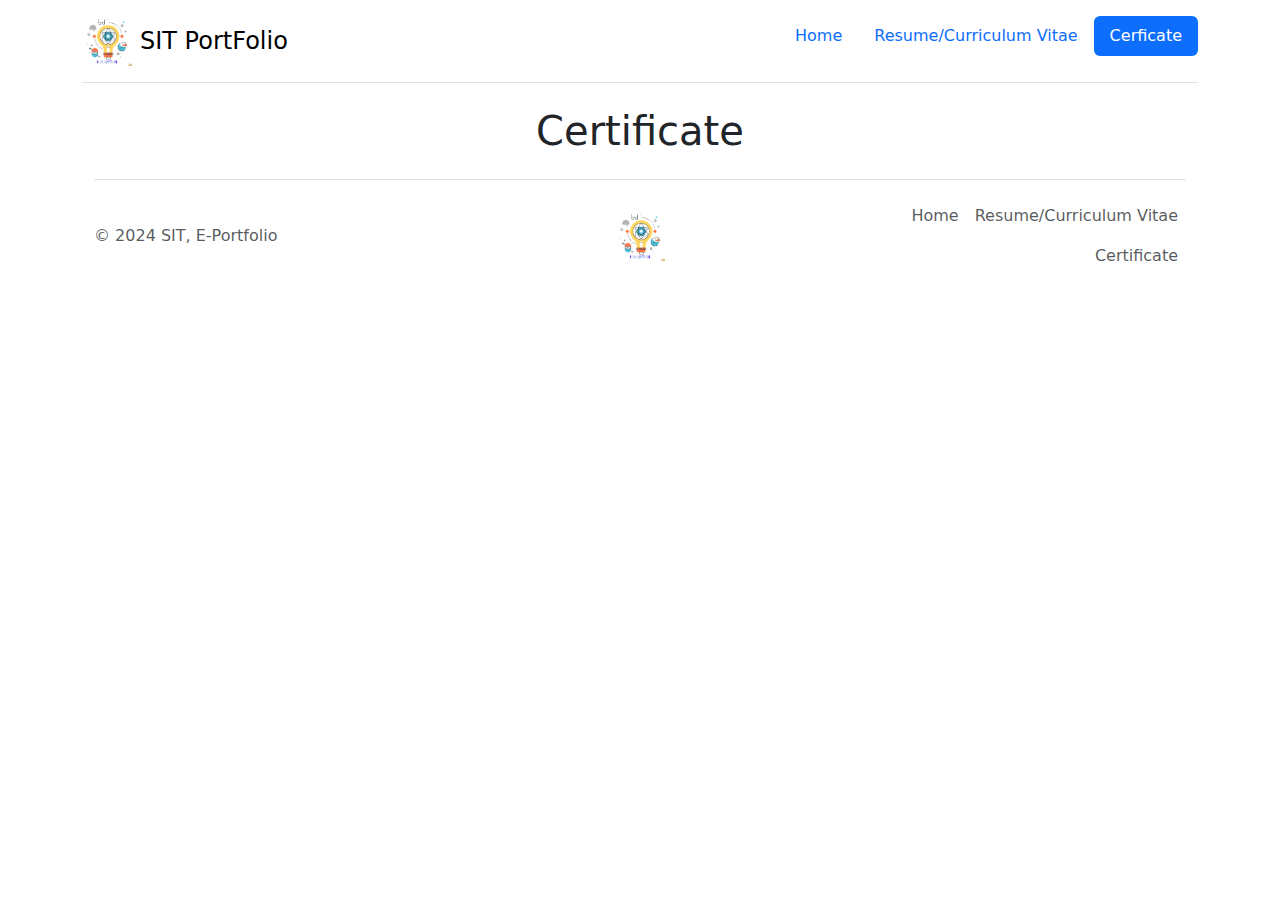
==== certificate.html @ e85dc21f "add some concent" ====
<!DOCTYPE html>
<html lang="en">
<head>
    <meta charset="UTF-8">
    <meta name="viewport" content="width=device-width, initial-scale=1.0">
    <link href="https://cdn.jsdelivr.net/npm/bootstrap@5.3.3/dist/css/bootstrap.min.css" rel="stylesheet" integrity="sha384-QWTKZyjpPEjISv5WaRU9OFeRpok6YctnYmDr5pNlyT2bRjXh0JMhjY6hW+ALEwIH" crossorigin="anonymous">
    <link rel="stylesheet" href="./assets/css/styles.css">
    <!-- Favicon-->
    <link rel="icon" type="image/x-icon" href="assets/img/JBWebLogo.png" />
    <title>E-Porfolio-SIT</title>
</head>
<body class="container"> 
    <nav>
      <header class="d-flex flex-wrap justify-content-center py-3 mb-4 border-bottom">
        <a href="/" class="d-flex align-items-center mb-3 mb-md-0 me-md-auto link-body-emphasis text-decoration-none">
          <img src="./assets/img/JBWebLogo.png" class="bi me-2" width="50" height="50" />
          <span class="fs-4">SIT PortFolio</span>
        </a>
  
        <ul class="nav nav-pills">
            <li class="nav-item"><a href="./index.html" class="nav-link">Home</a></li>
            <li class="nav-item"><a href="./cv.html" class="nav-link">Resume/Curriculum Vitae</a></li>
            <li class="nav-item"><a href="./certificate.html" class="nav-link active" aria-current="page">Cerficate</a></li>
        </ul>
      </header>
    </nav>

    <h1 class="text-center"> Certificate </h1>


    <div class="container">
        <footer class="d-flex flex-wrap justify-content-between align-items-center py-3 my-4 border-top">
          <p class="col-md-4 mb-0 text-body-secondary">© 2024 SIT, E-Portfolio</p>
      
          <a href="./index.html" class="col-md-4 d-flex align-items-center justify-content-center mb-3 mb-md-0 me-md-auto link-body-emphasis text-decoration-none">
            <img src="./assets/img/JBWebLogo.png" height="50px" width="50px"/>
          </a>
      
          <ul class="nav col-md-4 justify-content-end">
            <li class="nav-item"><a href="./index.html" class="nav-link px-2 text-body-secondary">Home</a></li>
            <li class="nav-item"><a href="./cv.html" class="nav-link px-2 text-body-secondary">Resume/Curriculum Vitae</a></li>
            <li class="nav-item"><a href="./certificate.html" class="nav-link px-2 text-body-secondary">Certificate</a></li>
          </ul>
        </footer>
    </div>
    <script src="https://cdn.jsdelivr.net/npm/bootstrap@5.3.3/dist/js/bootstrap.bundle.min.js" integrity="sha384-YvpcrYf0tY3lHB60NNkmXc5s9fDVZLESaAA55NDzOxhy9GkcIdslK1eN7N6jIeHz" crossorigin="anonymous"></script>
</body>
</html>
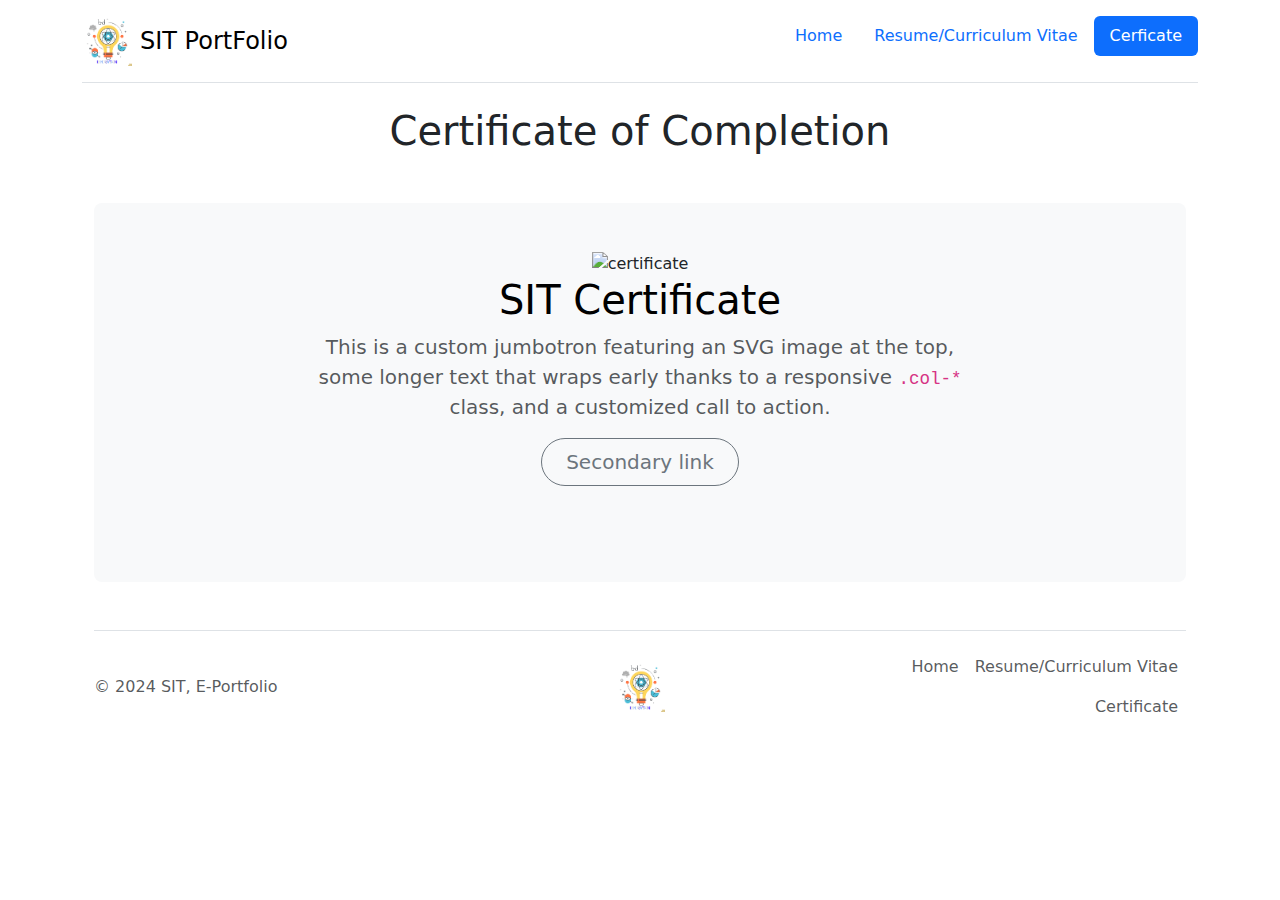
==== commit 4aeef8dd: "adding some templates" ====
--- a/certificate.html
+++ b/certificate.html
@@ -25,8 +25,24 @@
       </header>
     </nav>
 
-    <h1 class="text-center"> Certificate </h1>
+    <h1 class="text-center"> Certificate of Completion </h1>
 
+    <div class="container my-5">
+      <div class="p-5 text-center bg-body-tertiary rounded-3">
+         <img src="" alt="certificate" width="100" height="100" />
+        <h1 class="text-body-emphasis">SIT Certificate</h1>
+        <p class="col-lg-8 mx-auto fs-5 text-muted">
+          This is a custom jumbotron featuring an SVG image at the top, some longer text that wraps early thanks to a responsive <code>.col-*</code> class, and a customized call to action.
+        </p>
+        <div class="d-inline-flex gap-2 mb-5">
+          <a href="./resume_site/doc.html">
+          <button class="btn btn-outline-secondary btn-lg px-4 rounded-pill" type="button">
+            Secondary link
+          </button>
+        </a>
+        </div>
+      </div>
+    </div>
 
     <div class="container">
         <footer class="d-flex flex-wrap justify-content-between align-items-center py-3 my-4 border-top">
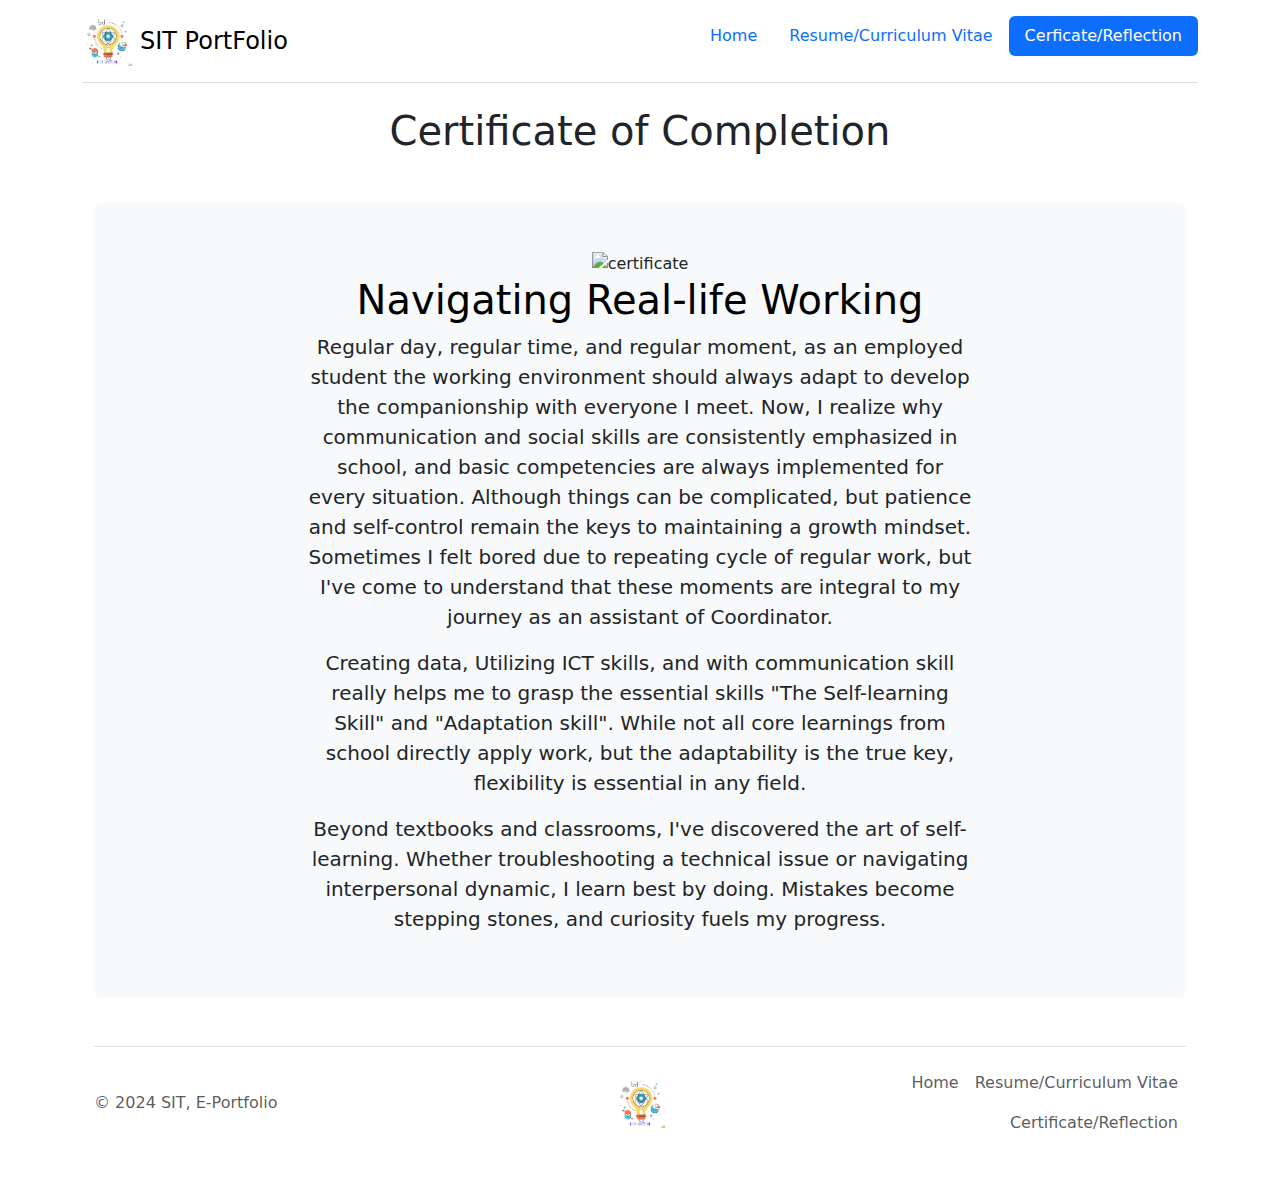
==== commit 1471a9a9: "add some files" ====
--- a/certificate.html
+++ b/certificate.html
@@ -20,7 +20,7 @@
         <ul class="nav nav-pills">
             <li class="nav-item"><a href="./index.html" class="nav-link">Home</a></li>
             <li class="nav-item"><a href="./cv.html" class="nav-link">Resume/Curriculum Vitae</a></li>
-            <li class="nav-item"><a href="./certificate.html" class="nav-link active" aria-current="page">Cerficate</a></li>
+            <li class="nav-item"><a href="./certificate.html" class="nav-link active" aria-current="page">Cerficate/Reflection</a></li>
         </ul>
       </header>
     </nav>
@@ -30,17 +30,16 @@
     <div class="container my-5">
       <div class="p-5 text-center bg-body-tertiary rounded-3">
          <img src="" alt="certificate" width="100" height="100" />
-        <h1 class="text-body-emphasis">SIT Certificate</h1>
-        <p class="col-lg-8 mx-auto fs-5 text-muted">
-          This is a custom jumbotron featuring an SVG image at the top, some longer text that wraps early thanks to a responsive <code>.col-*</code> class, and a customized call to action.
-        </p>
-        <div class="d-inline-flex gap-2 mb-5">
-          <a href="./resume_site/doc.html">
-          <button class="btn btn-outline-secondary btn-lg px-4 rounded-pill" type="button">
-            Secondary link
-          </button>
-        </a>
-        </div>
+        <h1 class="text-body-emphasis">Navigating Real-life Working</h1>
+        <p class="col-lg-8 mx-auto fs-5">
+          Regular day, regular time, and regular moment, as an employed student the working environment should always adapt to develop the companionship with everyone I meet. Now, I realize why communication and social skills are consistently emphasized in school, and basic competencies are always implemented for every situation. Although things can  be complicated, but patience and self-control remain the keys to maintaining a growth mindset. Sometimes I felt bored due to repeating cycle of regular work, but I've come to understand that these moments are integral to my journey as an assistant of Coordinator. 
+          <p class="col-lg-8 mx-auto fs-5">
+            Creating data, Utilizing ICT skills, and with communication skill really helps me to grasp the essential skills "The Self-learning Skill" and "Adaptation skill". While not all core learnings from school directly apply work, but the adaptability is the true key, flexibility is essential in any field.
+          </p>
+ 
+          <p class="col-lg-8 mx-auto fs-5">Beyond textbooks and classrooms, I've discovered the art of self-learning. Whether troubleshooting a technical issue or navigating interpersonal dynamic, I learn best by doing. Mistakes become stepping stones, and curiosity fuels my progress.
+          </p>
+        
       </div>
     </div>
 
@@ -55,7 +54,7 @@
           <ul class="nav col-md-4 justify-content-end">
             <li class="nav-item"><a href="./index.html" class="nav-link px-2 text-body-secondary">Home</a></li>
             <li class="nav-item"><a href="./cv.html" class="nav-link px-2 text-body-secondary">Resume/Curriculum Vitae</a></li>
-            <li class="nav-item"><a href="./certificate.html" class="nav-link px-2 text-body-secondary">Certificate</a></li>
+            <li class="nav-item"><a href="./certificate.html" class="nav-link px-2 text-body-secondary">Certificate/Reflection</a></li>
           </ul>
         </footer>
     </div>
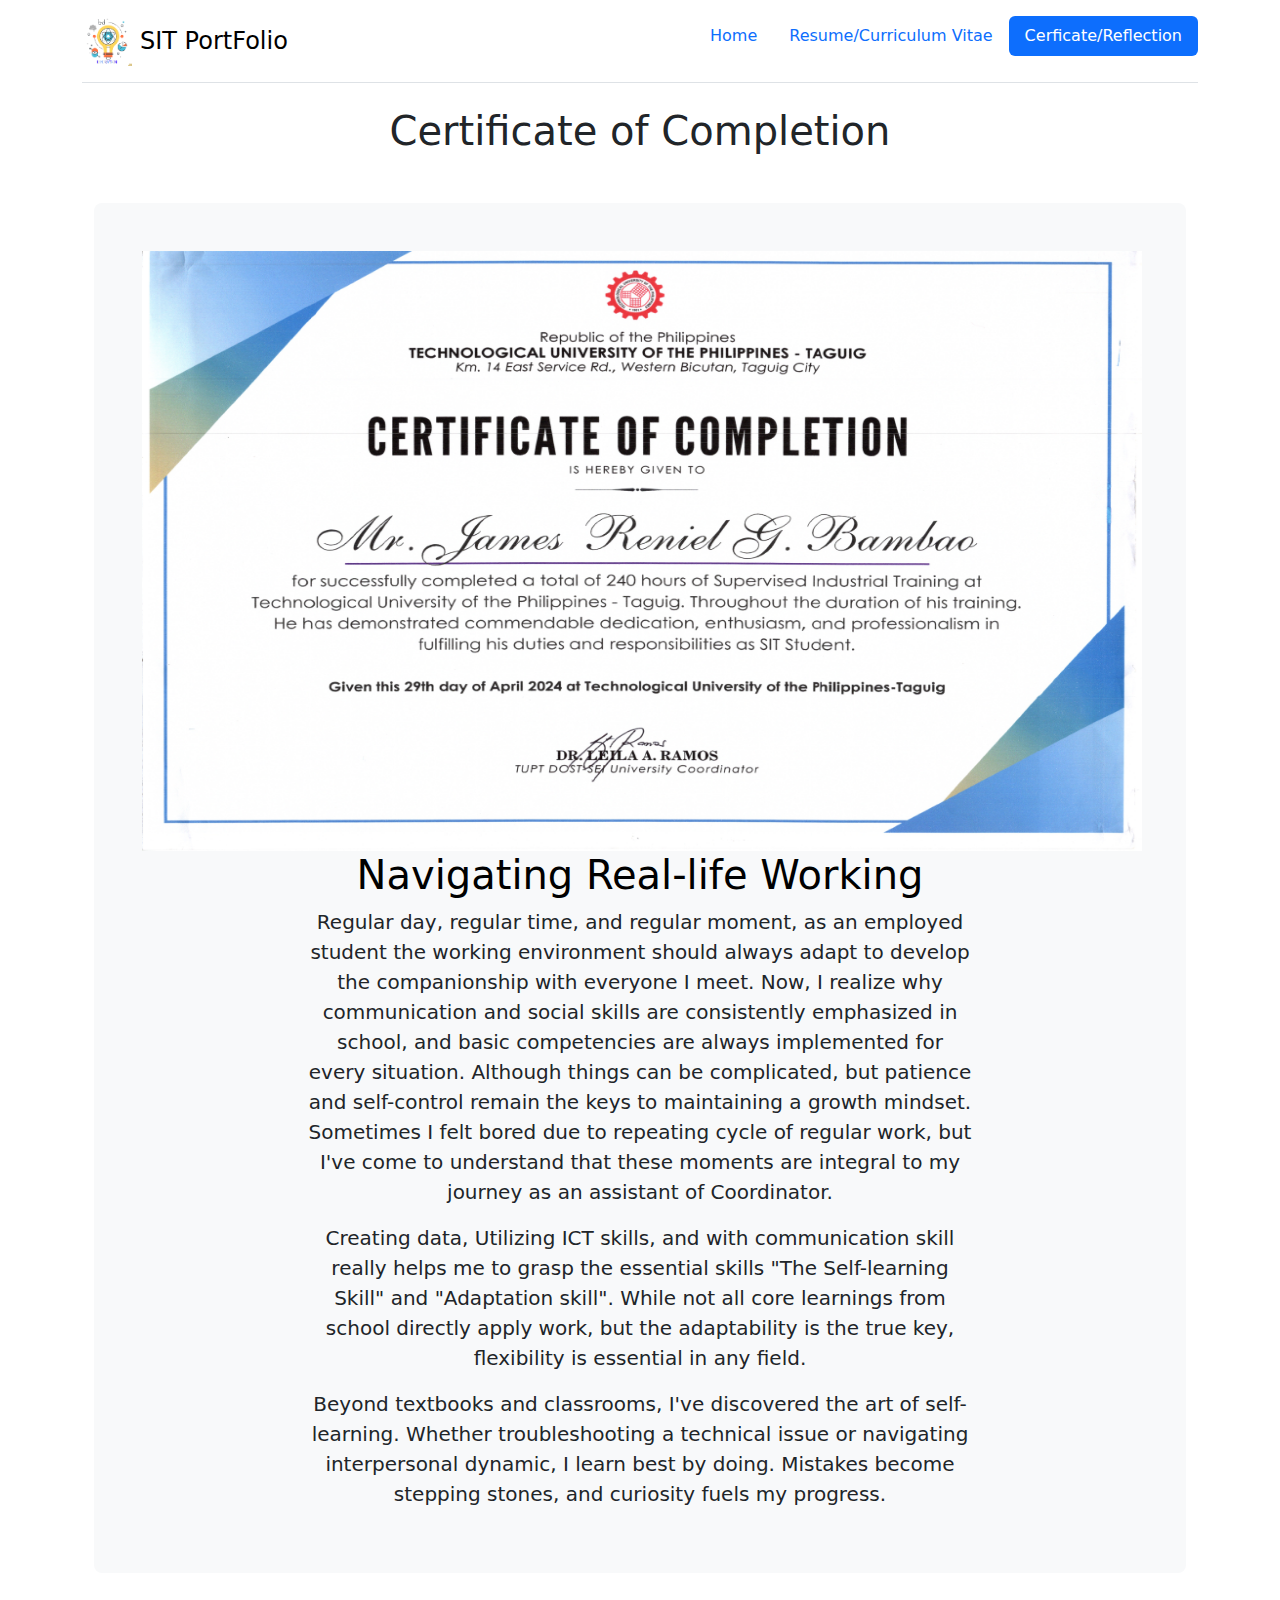
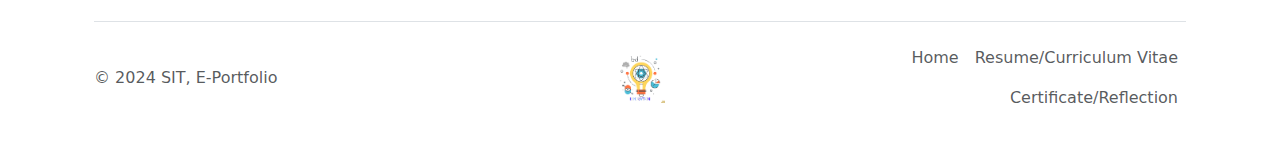
==== commit 84fef942: "completion certificate image" ====
--- a/certificate.html
+++ b/certificate.html
@@ -29,7 +29,7 @@
 
     <div class="container my-5">
       <div class="p-5 text-center bg-body-tertiary rounded-3">
-         <img src="" alt="certificate" width="100" height="100" />
+         <img src="./assets/img/certificate_completion.png" alt="certificate" width="1000" height="600" />
         <h1 class="text-body-emphasis">Navigating Real-life Working</h1>
         <p class="col-lg-8 mx-auto fs-5">
           Regular day, regular time, and regular moment, as an employed student the working environment should always adapt to develop the companionship with everyone I meet. Now, I realize why communication and social skills are consistently emphasized in school, and basic competencies are always implemented for every situation. Although things can  be complicated, but patience and self-control remain the keys to maintaining a growth mindset. Sometimes I felt bored due to repeating cycle of regular work, but I've come to understand that these moments are integral to my journey as an assistant of Coordinator. 
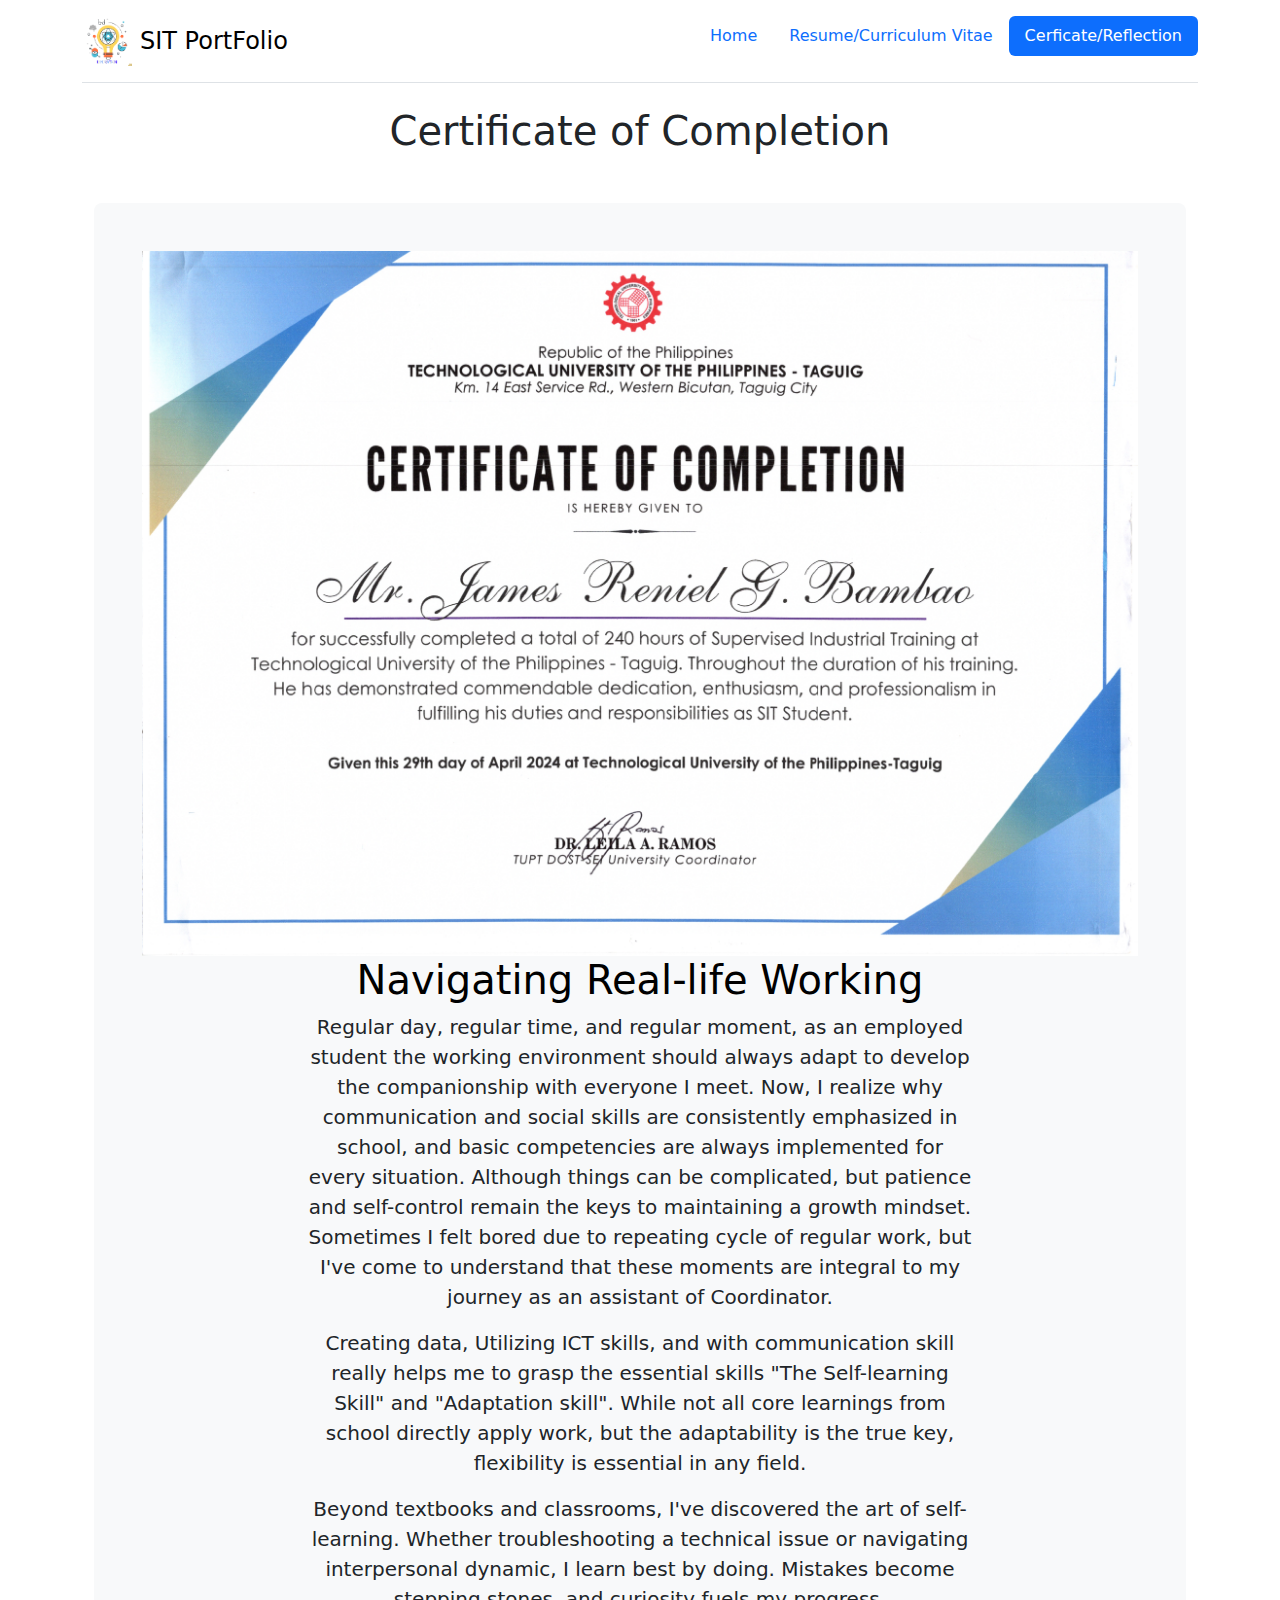
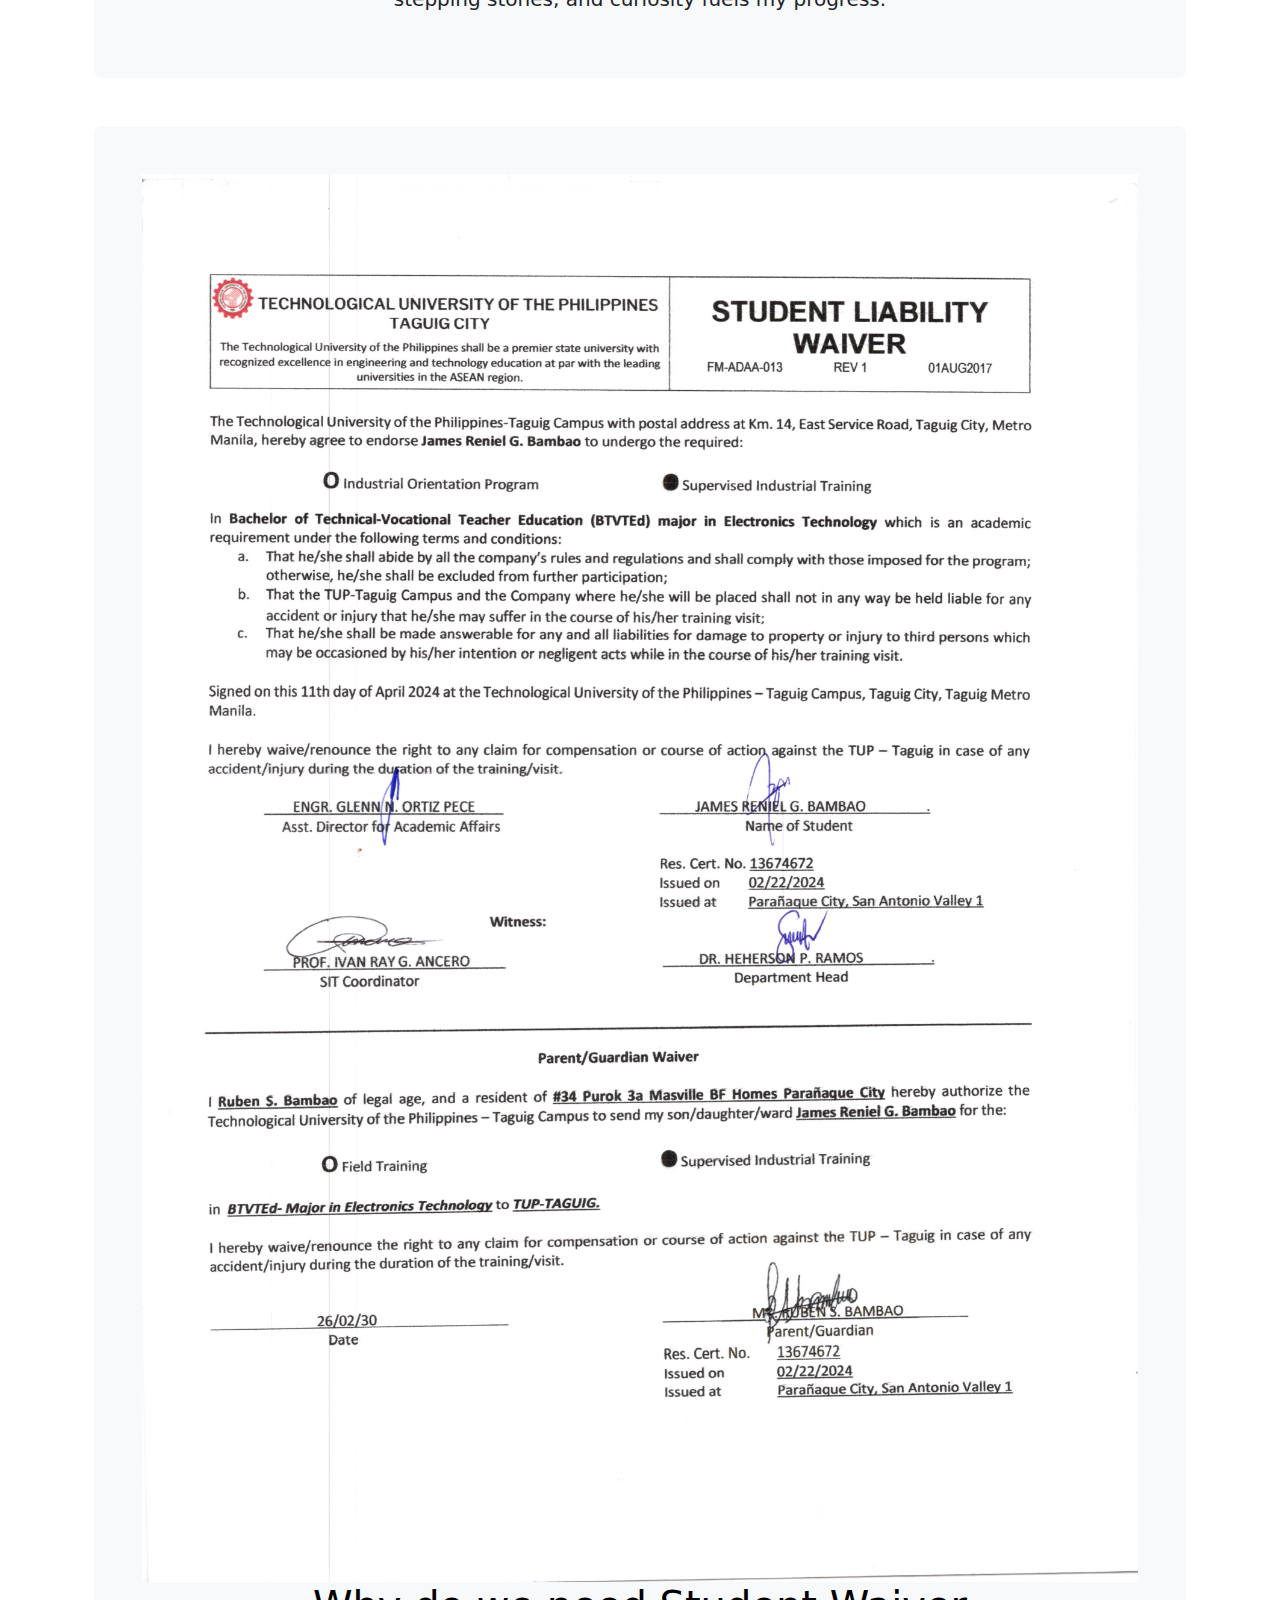
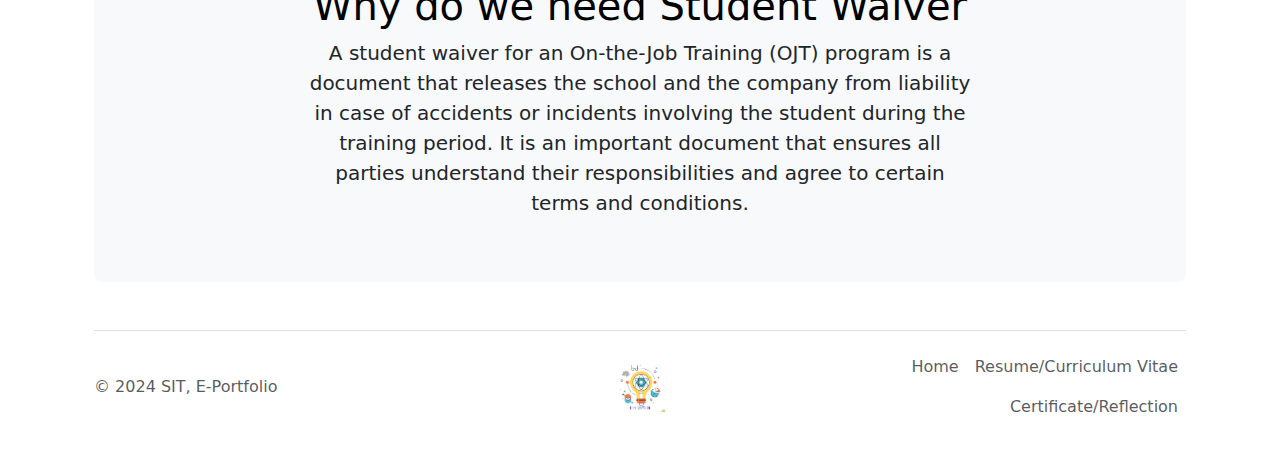
==== commit bef060f4: "adding some content" ====
--- a/certificate.html
+++ b/certificate.html
@@ -29,7 +29,7 @@
 
     <div class="container my-5">
       <div class="p-5 text-center bg-body-tertiary rounded-3">
-         <img src="./assets/img/certificate_completion.png" alt="certificate" width="1000" height="600" />
+         <img src="./assets/img/certificate_completion.png" alt="certificate" width="1000" height="600" class="img-fluid" />
         <h1 class="text-body-emphasis">Navigating Real-life Working</h1>
         <p class="col-lg-8 mx-auto fs-5">
           Regular day, regular time, and regular moment, as an employed student the working environment should always adapt to develop the companionship with everyone I meet. Now, I realize why communication and social skills are consistently emphasized in school, and basic competencies are always implemented for every situation. Although things can  be complicated, but patience and self-control remain the keys to maintaining a growth mindset. Sometimes I felt bored due to repeating cycle of regular work, but I've come to understand that these moments are integral to my journey as an assistant of Coordinator. 
@@ -40,6 +40,17 @@
           <p class="col-lg-8 mx-auto fs-5">Beyond textbooks and classrooms, I've discovered the art of self-learning. Whether troubleshooting a technical issue or navigating interpersonal dynamic, I learn best by doing. Mistakes become stepping stones, and curiosity fuels my progress.
           </p>
         
+      </div>
+    </div>
+
+    <div class="container my-5">
+      <div class="p-5 text-center bg-body-tertiary rounded-3">
+         <img src="./assets/img/student_waiver.png" alt="certificate" width="1000" height="600" class="img-fluid" />
+        <h1 class="text-body-emphasis">Why do we need Student Waiver</h1>
+        <p class="col-lg-8 mx-auto fs-5">
+          A student waiver for an On-the-Job Training (OJT) program is a document that releases the school and the company from liability in case of accidents or incidents involving the student during the training period. It is an important document that ensures all parties understand their responsibilities and agree to certain terms and conditions.          
+          
+        </p>
       </div>
     </div>
 
--- a/assets/css/styles.css
+++ b/assets/css/styles.css
@@ -0,0 +1,3 @@
+.nav-bar{
+    display: inline-flexbox;
+}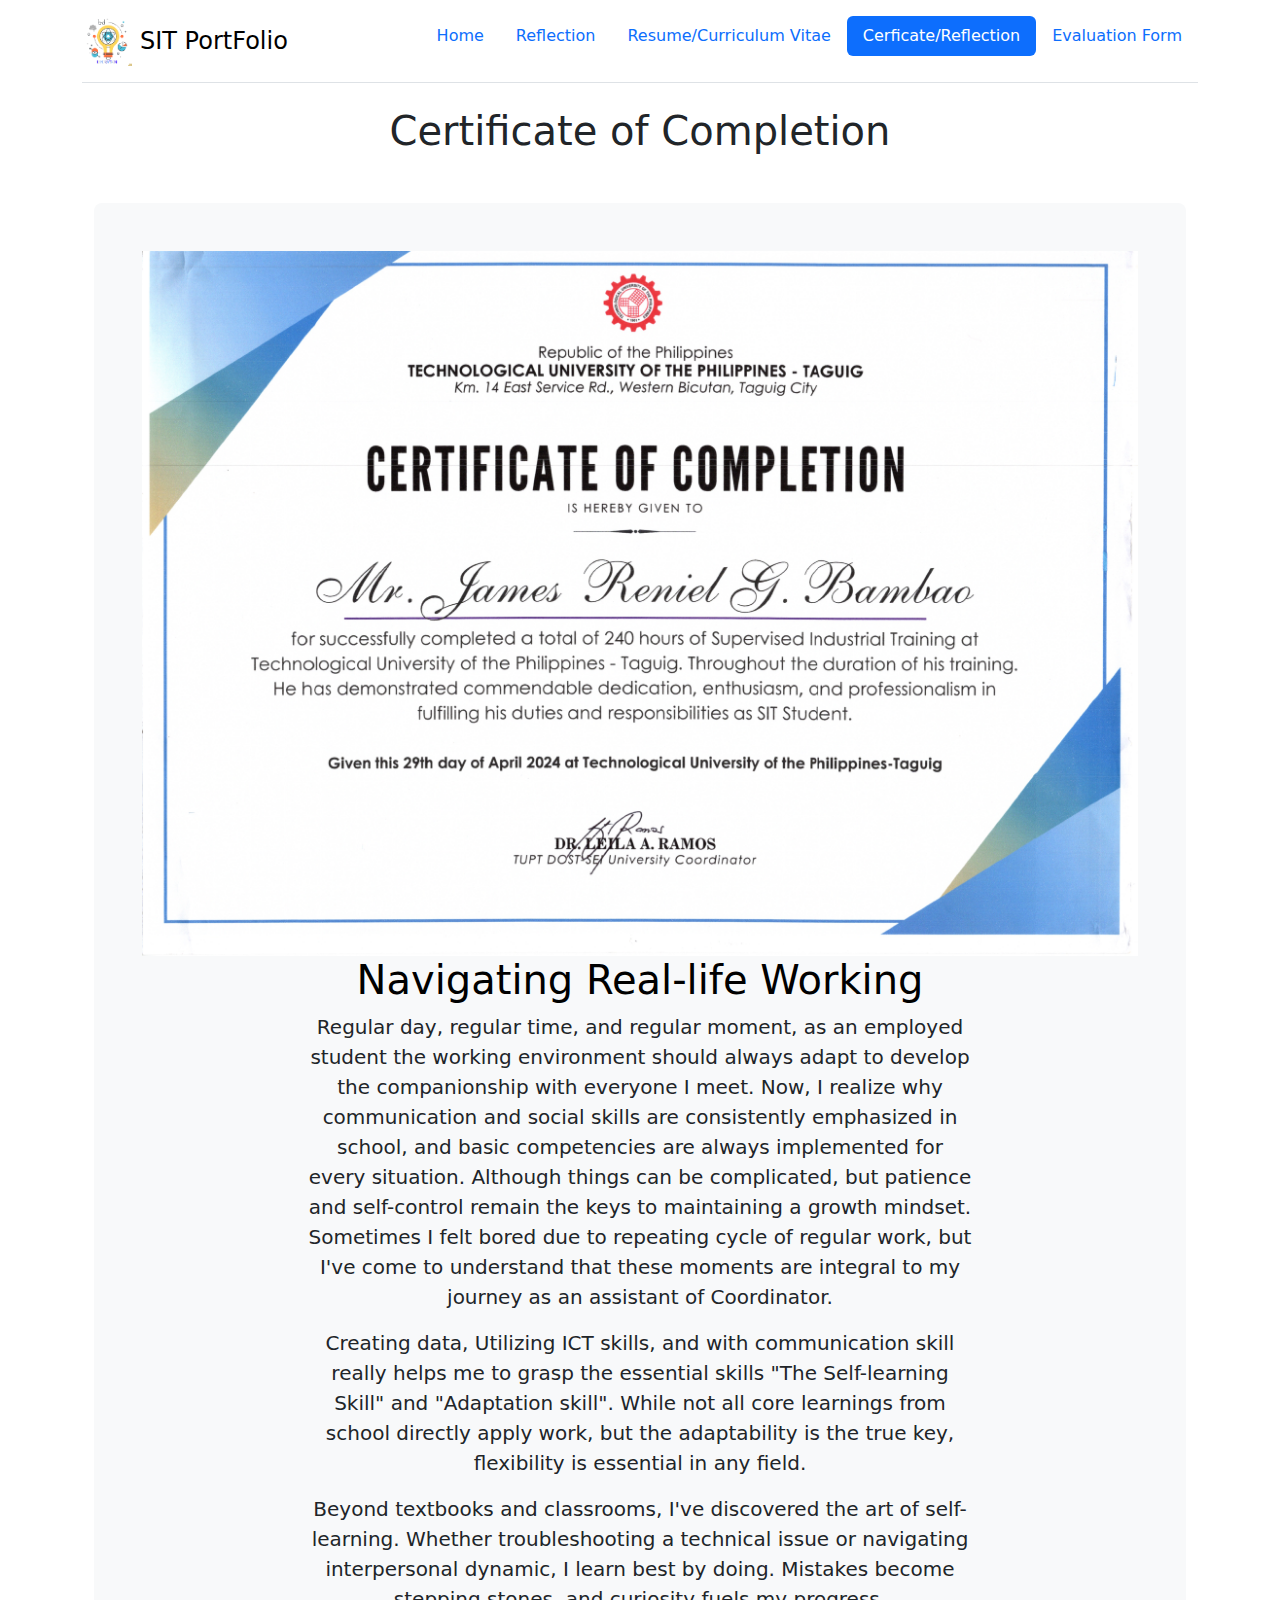
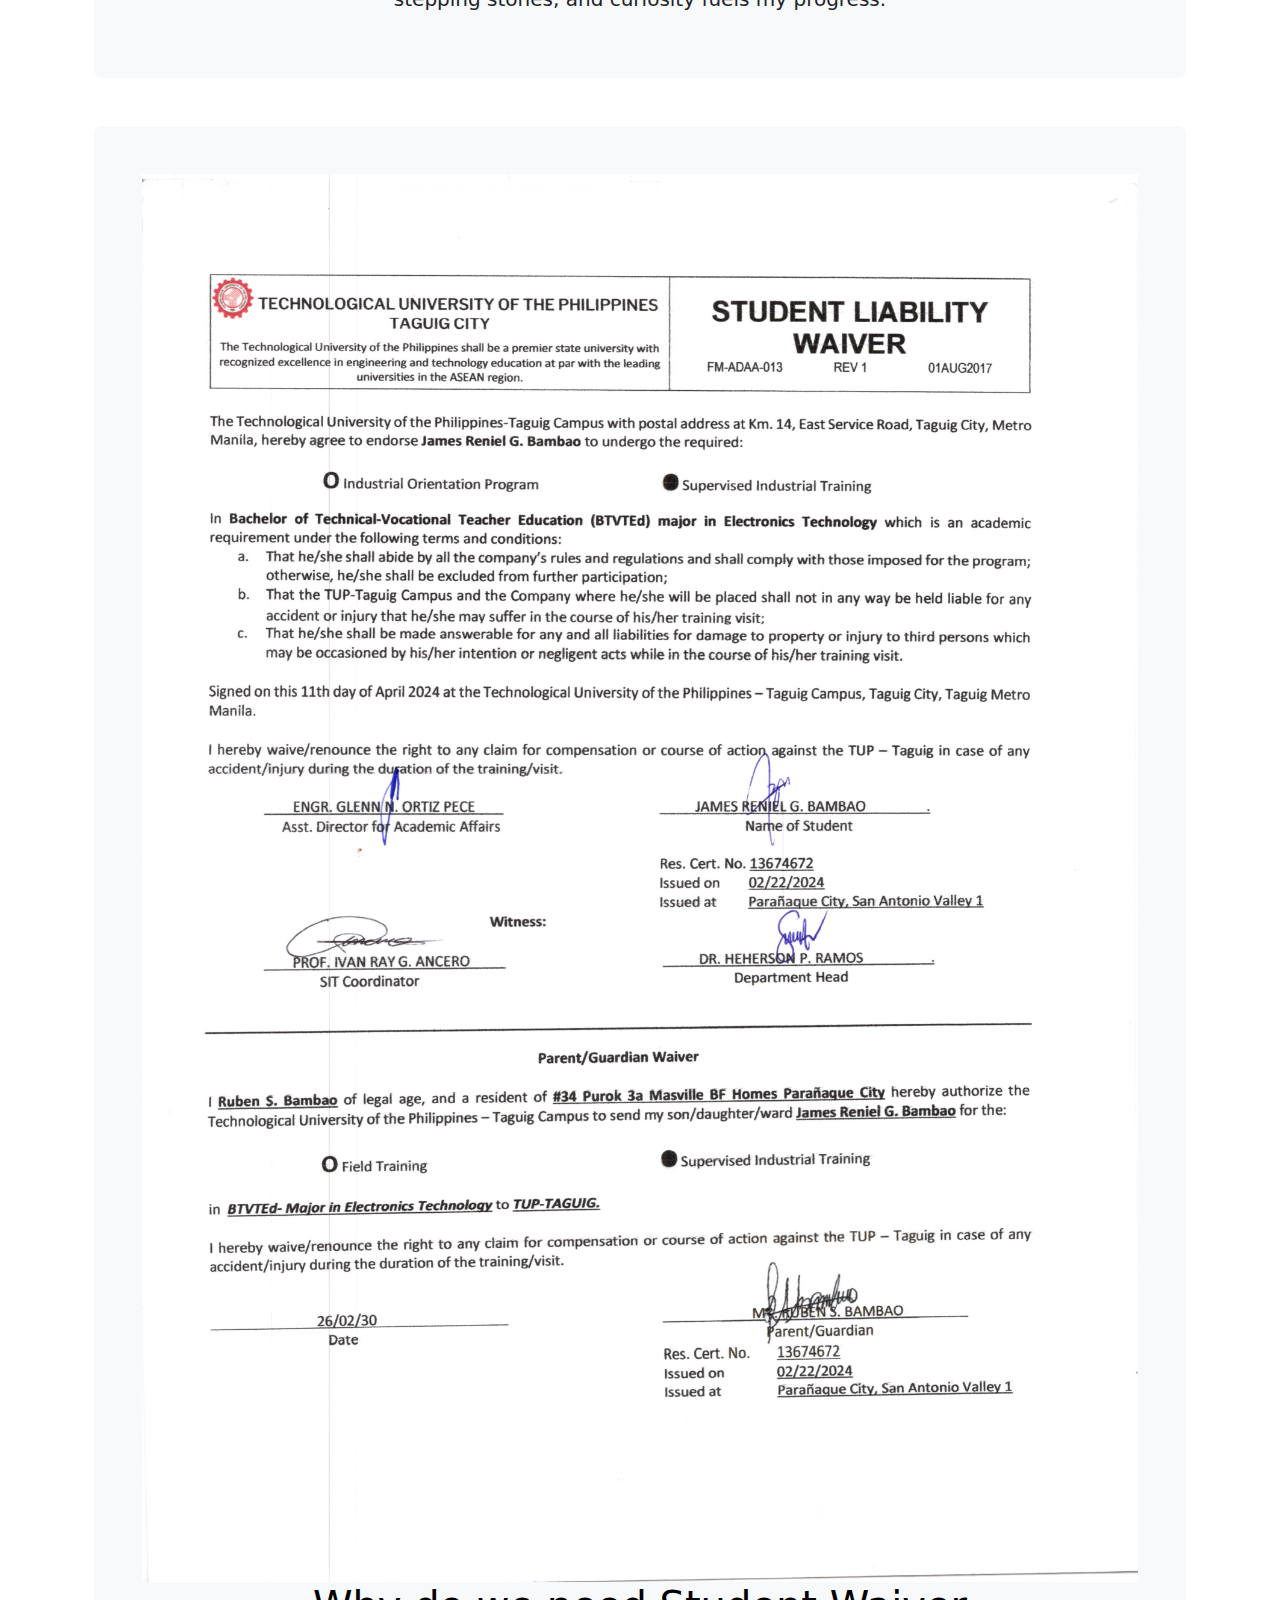
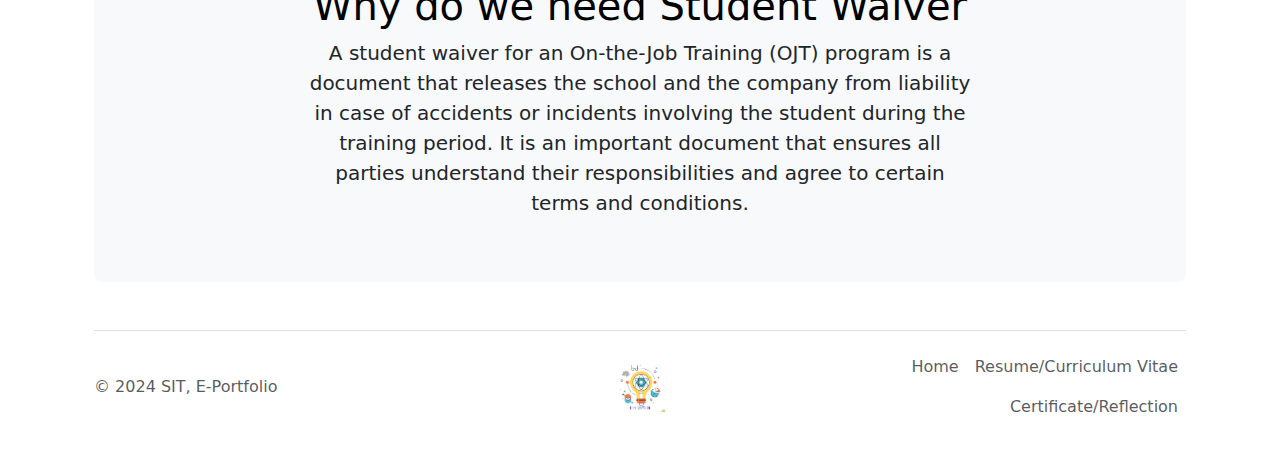
==== commit c08ffb3e: "add evaluation form for my Web-Portfolio" ====
--- a/certificate.html
+++ b/certificate.html
@@ -10,20 +10,22 @@
     <title>E-Porfolio-SIT</title>
 </head>
 <body class="container"> 
-    <nav>
-      <header class="d-flex flex-wrap justify-content-center py-3 mb-4 border-bottom">
-        <a href="/" class="d-flex align-items-center mb-3 mb-md-0 me-md-auto link-body-emphasis text-decoration-none">
-          <img src="./assets/img/JBWebLogo.png" class="bi me-2" width="50" height="50" />
-          <span class="fs-4">SIT PortFolio</span>
-        </a>
-  
-        <ul class="nav nav-pills">
-            <li class="nav-item"><a href="./index.html" class="nav-link">Home</a></li>
-            <li class="nav-item"><a href="./cv.html" class="nav-link">Resume/Curriculum Vitae</a></li>
-            <li class="nav-item"><a href="./certificate.html" class="nav-link active" aria-current="page">Cerficate/Reflection</a></li>
-        </ul>
-      </header>
-    </nav>
+  <nav>
+    <header class="d-flex flex-wrap justify-content-center py-3 mb-4 border-bottom">
+      <a href="/" class="d-flex align-items-center mb-3 mb-md-0 me-md-auto link-body-emphasis text-decoration-none">
+        <img src="./assets/img/JBWebLogo.png" class="bi me-2" width="50" height="50" />
+        <span class="fs-4">SIT PortFolio</span>
+      </a>
+
+      <ul class="nav nav-pills nav-bar">
+        <li class="nav-item"><a href="./index.html" class="nav-link" aria-current="page">Home</a></li>
+        <li class="nav-item"><a href="./docs.html" class="nav-link" aria-current="page">Reflection</a></li>
+        <li class="nav-item"><a href="./cv.html" class="nav-link">Resume/Curriculum Vitae</a></li>
+        <li class="nav-item"><a href="./certificate.html" class="nav-link active">Cerficate/Reflection</a></li>
+        <li class="nav-item"><a href="./evalForm.html" class="nav-link">Evaluation Form</a></li>
+      </ul>
+    </header>
+  </nav>
 
     <h1 class="text-center"> Certificate of Completion </h1>
 
@@ -48,8 +50,7 @@
          <img src="./assets/img/student_waiver.png" alt="certificate" width="1000" height="600" class="img-fluid" />
         <h1 class="text-body-emphasis">Why do we need Student Waiver</h1>
         <p class="col-lg-8 mx-auto fs-5">
-          A student waiver for an On-the-Job Training (OJT) program is a document that releases the school and the company from liability in case of accidents or incidents involving the student during the training period. It is an important document that ensures all parties understand their responsibilities and agree to certain terms and conditions.          
-          
+          A student waiver for an On-the-Job Training (OJT) program is a document that releases the school and the company from liability in case of accidents or incidents involving the student during the training period. It is an important document that ensures all parties understand their responsibilities and agree to certain terms and conditions.           
         </p>
       </div>
     </div>
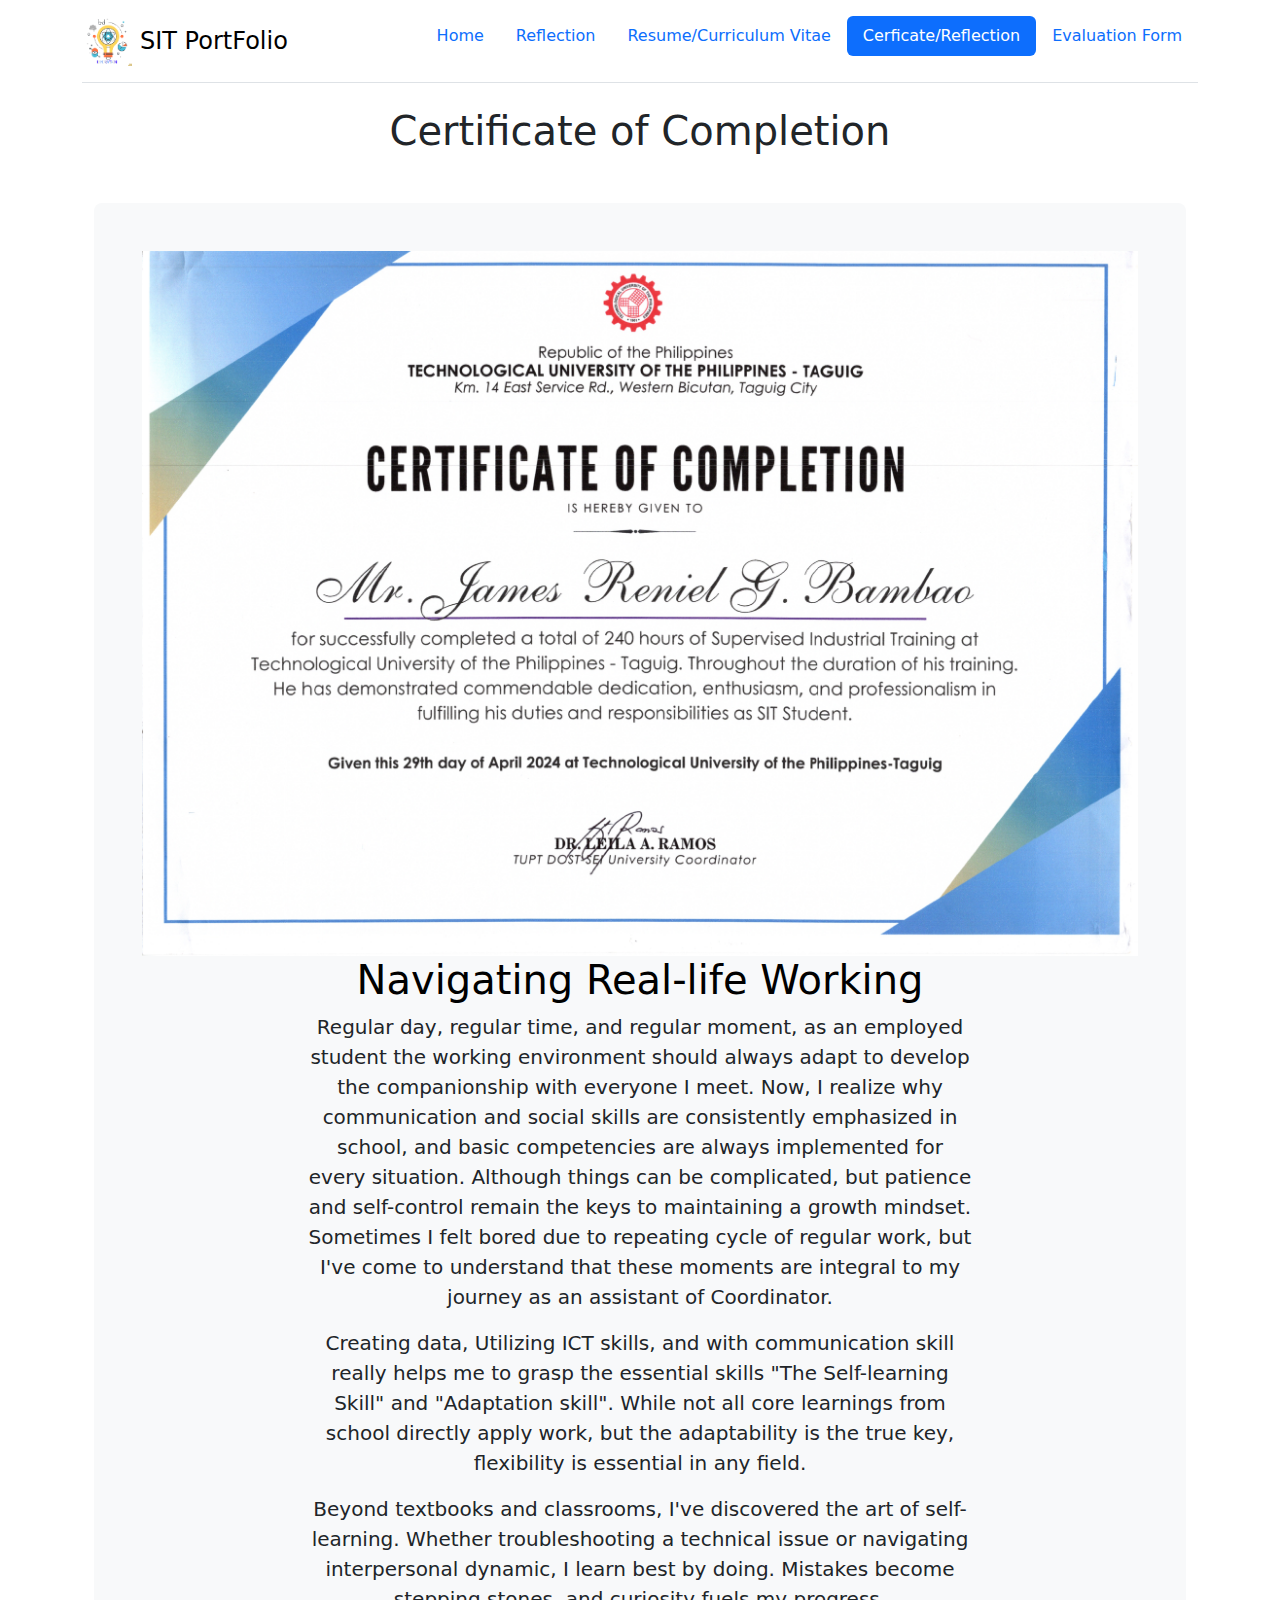
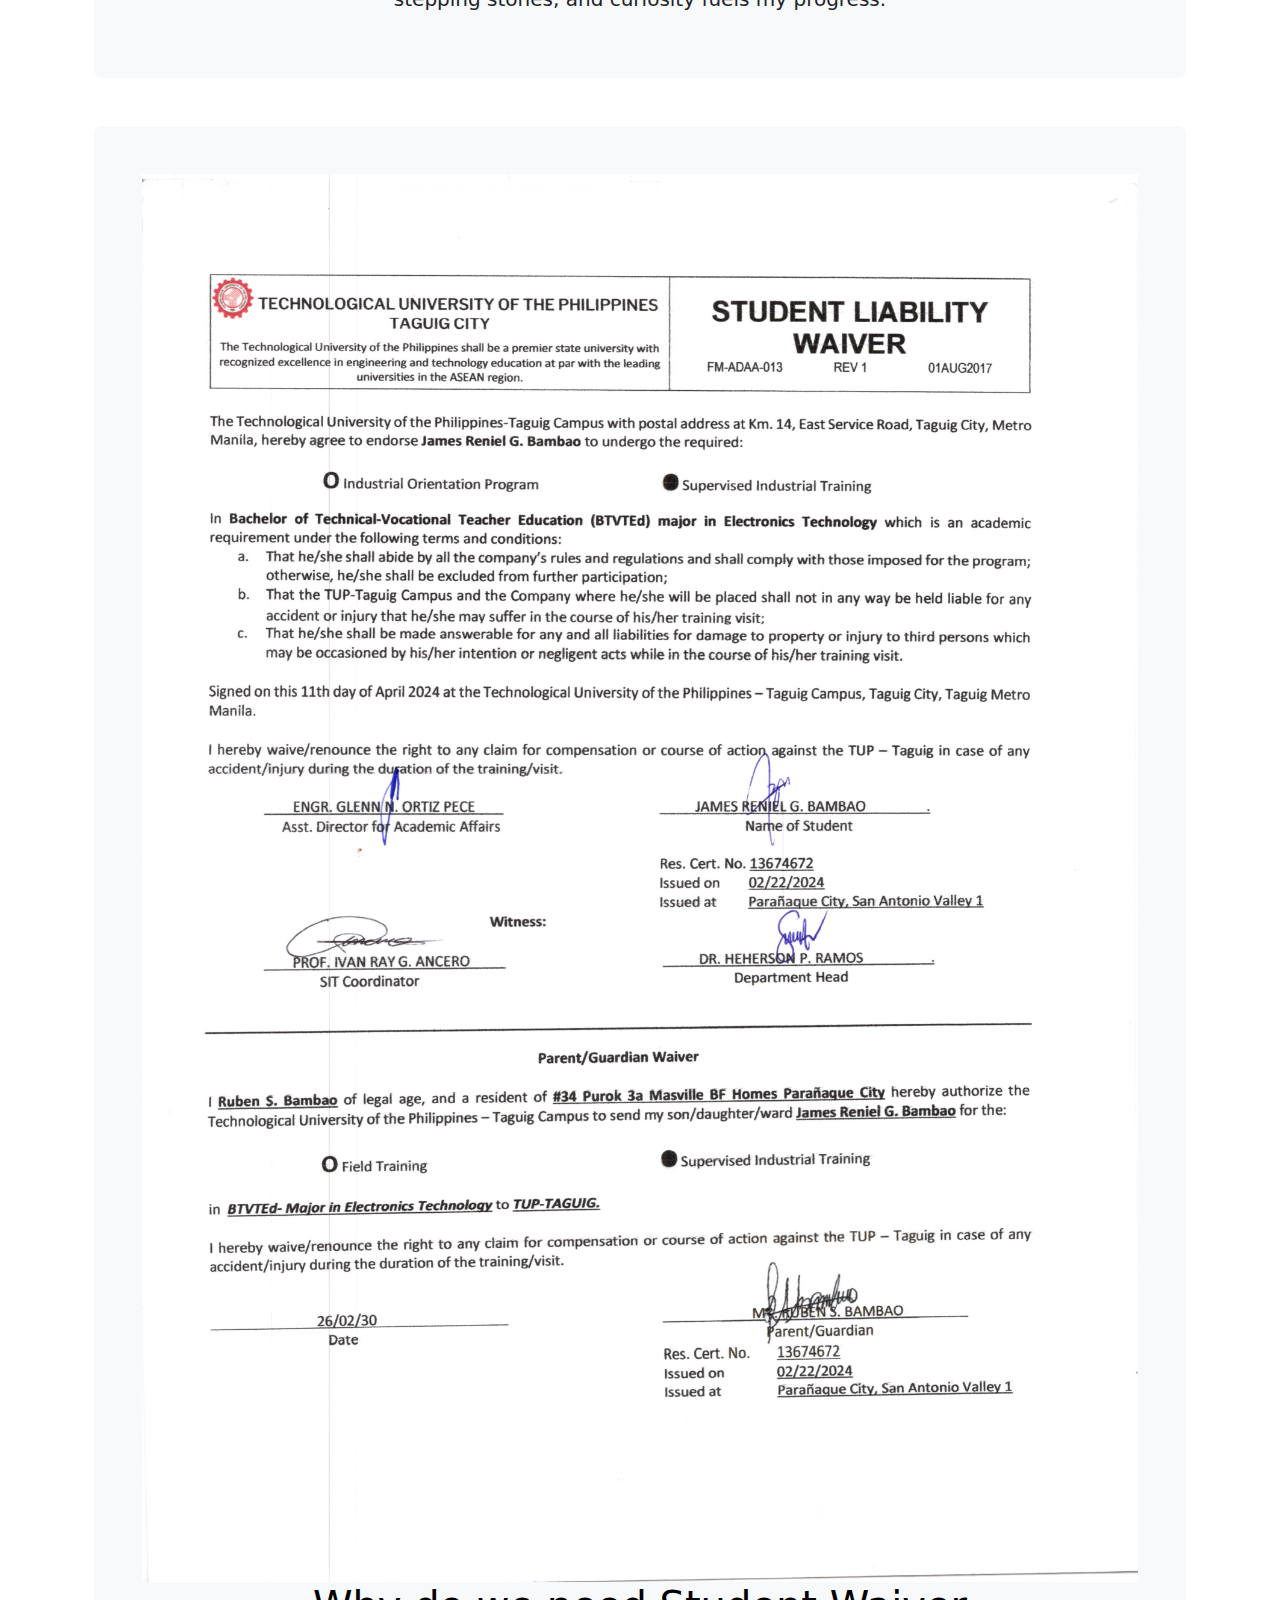
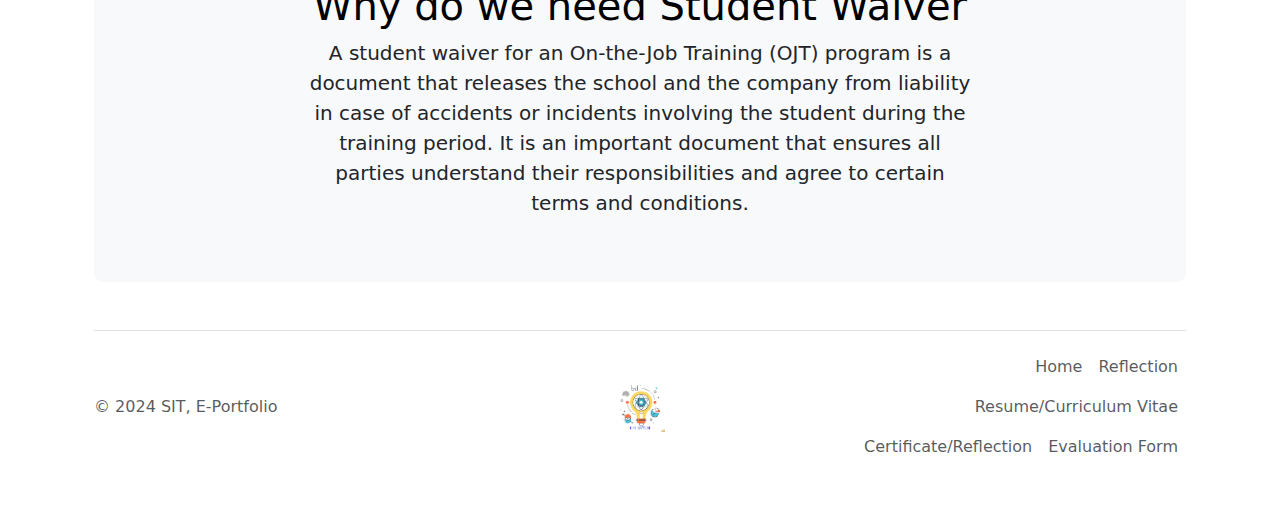
==== commit 80dea6fe: "changes code in footer" ====
--- a/certificate.html
+++ b/certificate.html
@@ -65,8 +65,10 @@
       
           <ul class="nav col-md-4 justify-content-end">
             <li class="nav-item"><a href="./index.html" class="nav-link px-2 text-body-secondary">Home</a></li>
+            <li class="nav-item"><a href="./docs.html" class="nav-link px-2 text-body-secondary">Reflection</a></li>
             <li class="nav-item"><a href="./cv.html" class="nav-link px-2 text-body-secondary">Resume/Curriculum Vitae</a></li>
             <li class="nav-item"><a href="./certificate.html" class="nav-link px-2 text-body-secondary">Certificate/Reflection</a></li>
+            <li class="nav-item"><a href="./evalForm.html" class="nav-link px-2 text-body-secondary">Evaluation Form</a></li>
           </ul>
         </footer>
     </div>
